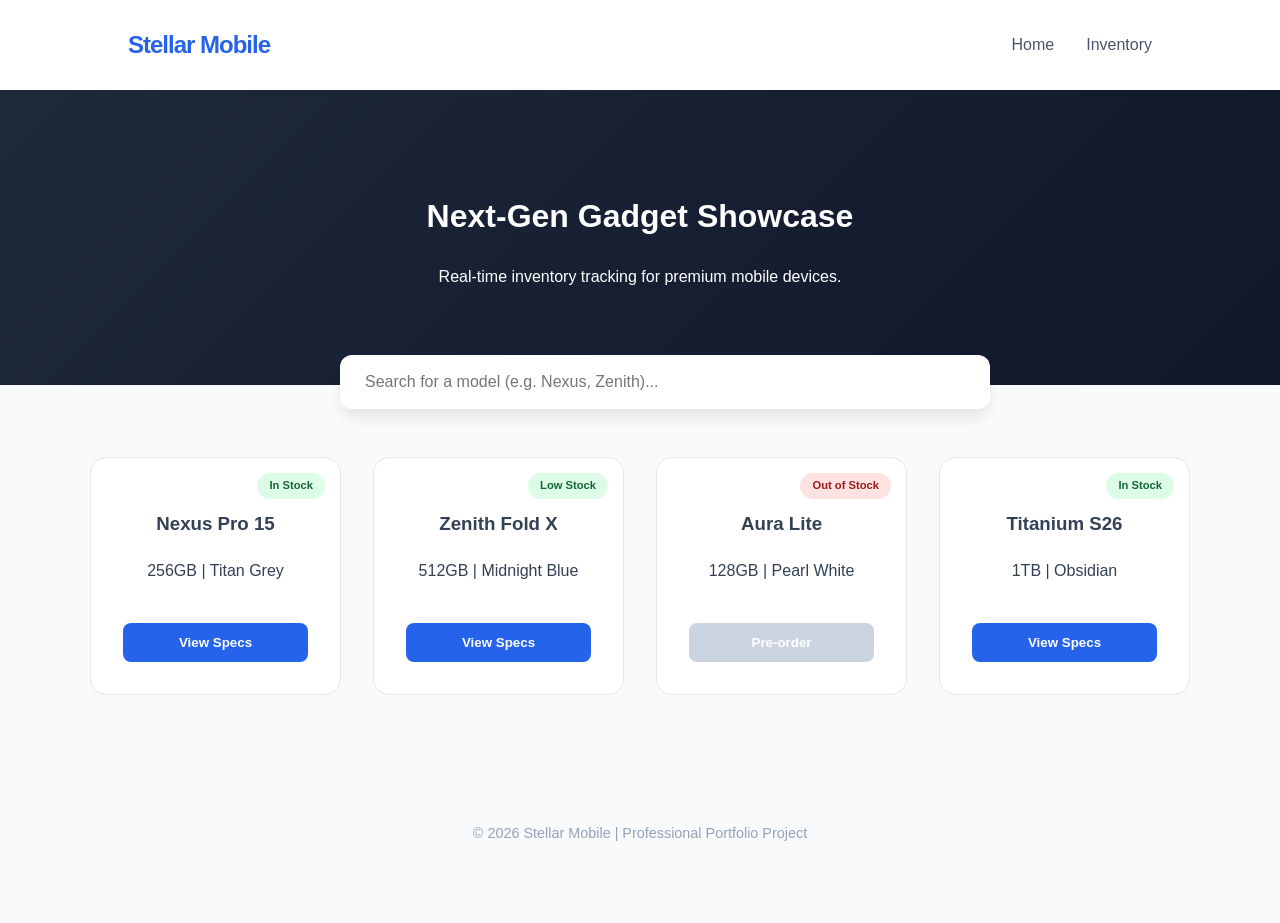
==== index.html @ e9d03f7f "Initial commit for Mobile Showcase" ====
<!DOCTYPE html>
<html lang="en">
<head>
    <meta charset="UTF-8">
    <meta name="viewport" content="width=device-width, initial-scale=1.0">
    <title>Stellar Mobile | Gadget Showcase</title>
    <link rel="stylesheet" href="style.css">
</head>
<body>
    <nav>
        <div class="logo">Stellar Mobile</div>
        <ul>
            <li><a href="#">Home</a></li>
            <li><a href="#inventory">Inventory</a></li>
        </ul>
    </nav>

    <header class="hero">
        <h1>Next-Gen Gadget Showcase</h1>
        <p>Real-time inventory tracking for premium mobile devices.</p>
    </header>

    <section class="search-container">
        <input type="text" id="phoneSearch" placeholder="Search for a model (e.g. Nexus, Zenith)..." onkeyup="filterPhones()">
    </section>

    <main id="inventory">
        <div class="product-grid" id="productGrid">
            <div class="card">
                <div class="badge">In Stock</div>
                <h3>Nexus Pro 15</h3>
                <p>256GB | Titan Grey</p>
                <button>View Specs</button>
            </div>
            <div class="card">
                <div class="badge">Low Stock</div>
                <h3>Zenith Fold X</h3>
                <p>512GB | Midnight Blue</p>
                <button>View Specs</button>
            </div>
            <div class="card">
                <div class="badge out">Out of Stock</div>
                <h3>Aura Lite</h3>
                <p>128GB | Pearl White</p>
                <button disabled>Pre-order</button>
            </div>
            <div class="card">
                <div class="badge">In Stock</div>
                <h3>Titanium S26</h3>
                <p>1TB | Obsidian</p>
                <button>View Specs</button>
            </div>
        </div>
    </main>

    <footer>
        <p>&copy; 2026 Stellar Mobile | Professional Portfolio Project</p>
    </footer>

    <script>
        function filterPhones() {
            const input = document.getElementById('phoneSearch').value.toLowerCase();
            const cards = document.getElementsByClassName('card');

            for (let i = 0; i < cards.length; i++) {
                let title = cards[i].getElementsByTagName('h3')[0].innerText.toLowerCase();
                if (title.includes(input)) {
                    cards[i].style.display = "";
                } else {
                    cards[i].style.display = "none";
                }
            }
        }
    </script>
</body>
</html>
---- style.css ----
:root {
    --primary: #2563eb;
    --dark: #0f172a;
    --light: #f8fafc;
    --accent: #ef4444;
}

body {
    font-family: 'Inter', -apple-system, sans-serif;
    margin: 0;
    background-color: var(--light);
    color: #334155;
    line-height: 1.6;
}

nav {
    display: flex;
    justify-content: space-between;
    align-items: center;
    padding: 1rem 10%;
    background: white;
    box-shadow: 0 2px 4px rgba(0,0,0,0.05);
}

.logo { font-weight: 800; font-size: 1.5rem; color: var(--primary); letter-spacing: -1px; }

nav ul { display: flex; list-style: none; gap: 2rem; }

nav a { text-decoration: none; color: #475569; font-weight: 500; transition: color 0.2s; }

nav a:hover { color: var(--primary); }

.hero {
    text-align: center;
    padding: 80px 5%;
    background: linear-gradient(135deg, #1e293b 0%, #0f172a 100%);
    color: white;
}

.search-container {
    max-width: 600px;
    margin: -30px auto 2rem auto; /* Overlaps hero slightly for style */
    padding: 0 20px;
}

#phoneSearch {
    width: 100%;
    padding: 18px 25px;
    font-size: 1rem;
    border: none;
    border-radius: 12px;
    box-shadow: 0 10px 15px -3px rgba(0,0,0,0.1);
    outline: none;
}

.product-grid {
    display: grid;
    grid-template-columns: repeat(auto-fit, minmax(250px, 1fr));
    gap: 2rem;
    max-width: 1100px;
    margin: 3rem auto;
    padding: 0 5%;
}

.card {
    background: white;
    padding: 2rem;
    border-radius: 16px;
    border: 1px solid #e2e8f0;
    text-align: center;
    position: relative;
    transition: all 0.3s ease;
}

.card:hover { 
    transform: translateY(-8px);
    box-shadow: 0 20px 25px -5px rgba(0,0,0,0.1);
}

.badge {
    position: absolute;
    top: 15px;
    right: 15px;
    background: #dcfce7;
    color: #166534;
    padding: 4px 12px;
    border-radius: 99px;
    font-size: 0.7rem;
    font-weight: 600;
}

.badge.out { background: #fee2e2; color: #991b1b; }

button {
    background: var(--primary);
    color: white;
    border: none;
    padding: 12px;
    border-radius: 8px;
    cursor: pointer;
    width: 100%;
    margin-top: 1.5rem;
    font-weight: 600;
}

button:disabled { background: #cbd5e1; cursor: not-allowed; }

footer {
    text-align: center;
    padding: 4rem 0;
    color: #94a3b8;
    font-size: 0.9rem;
}
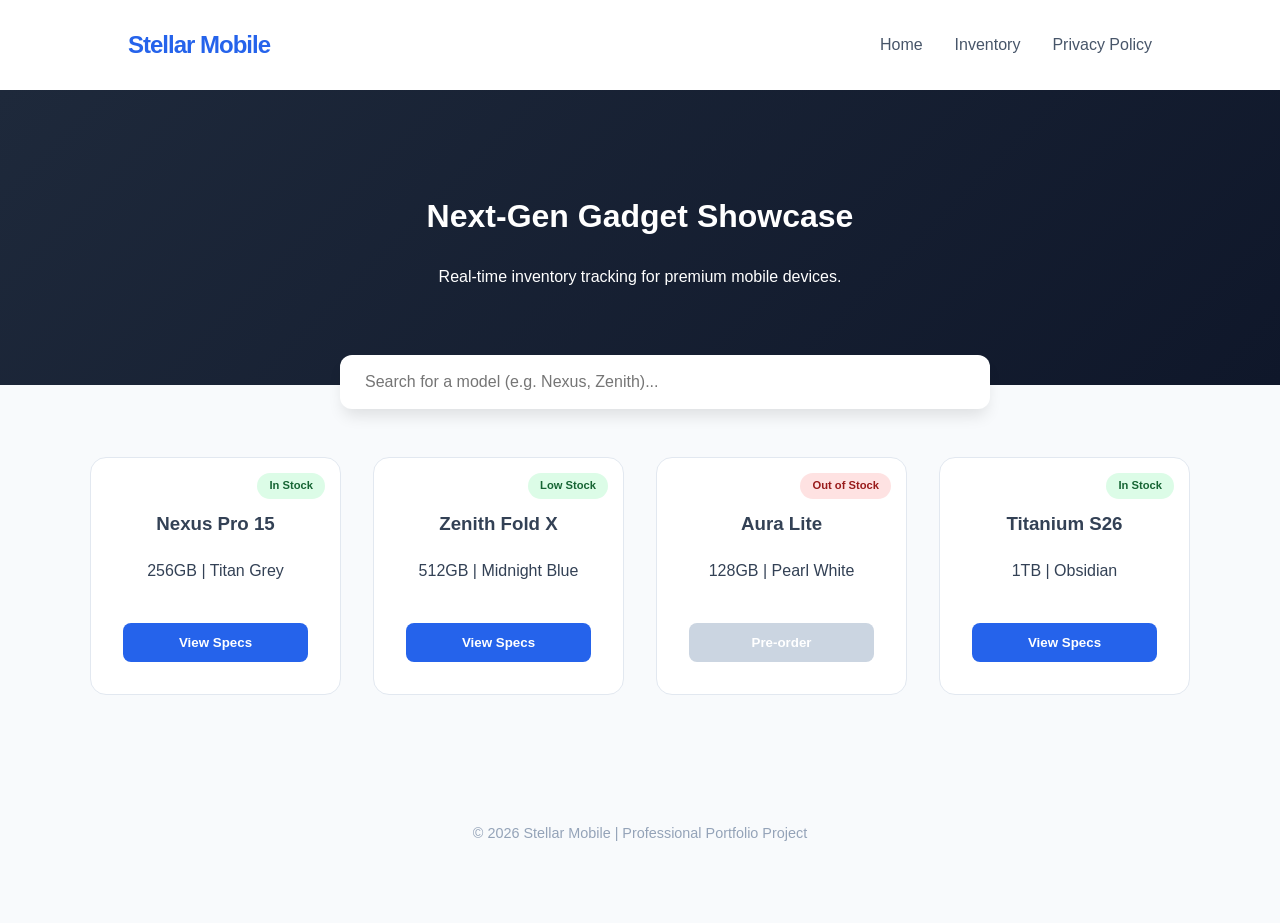
==== commit 62cc08e7: "Add privacy policy using subfolder structure" ====
--- a/index.html
+++ b/index.html
@@ -12,6 +12,7 @@
         <ul>
             <li><a href="#">Home</a></li>
             <li><a href="#inventory">Inventory</a></li>
+			<li><a href="privacy/">Privacy Policy</a></li> </ul>
         </ul>
     </nav>
 
